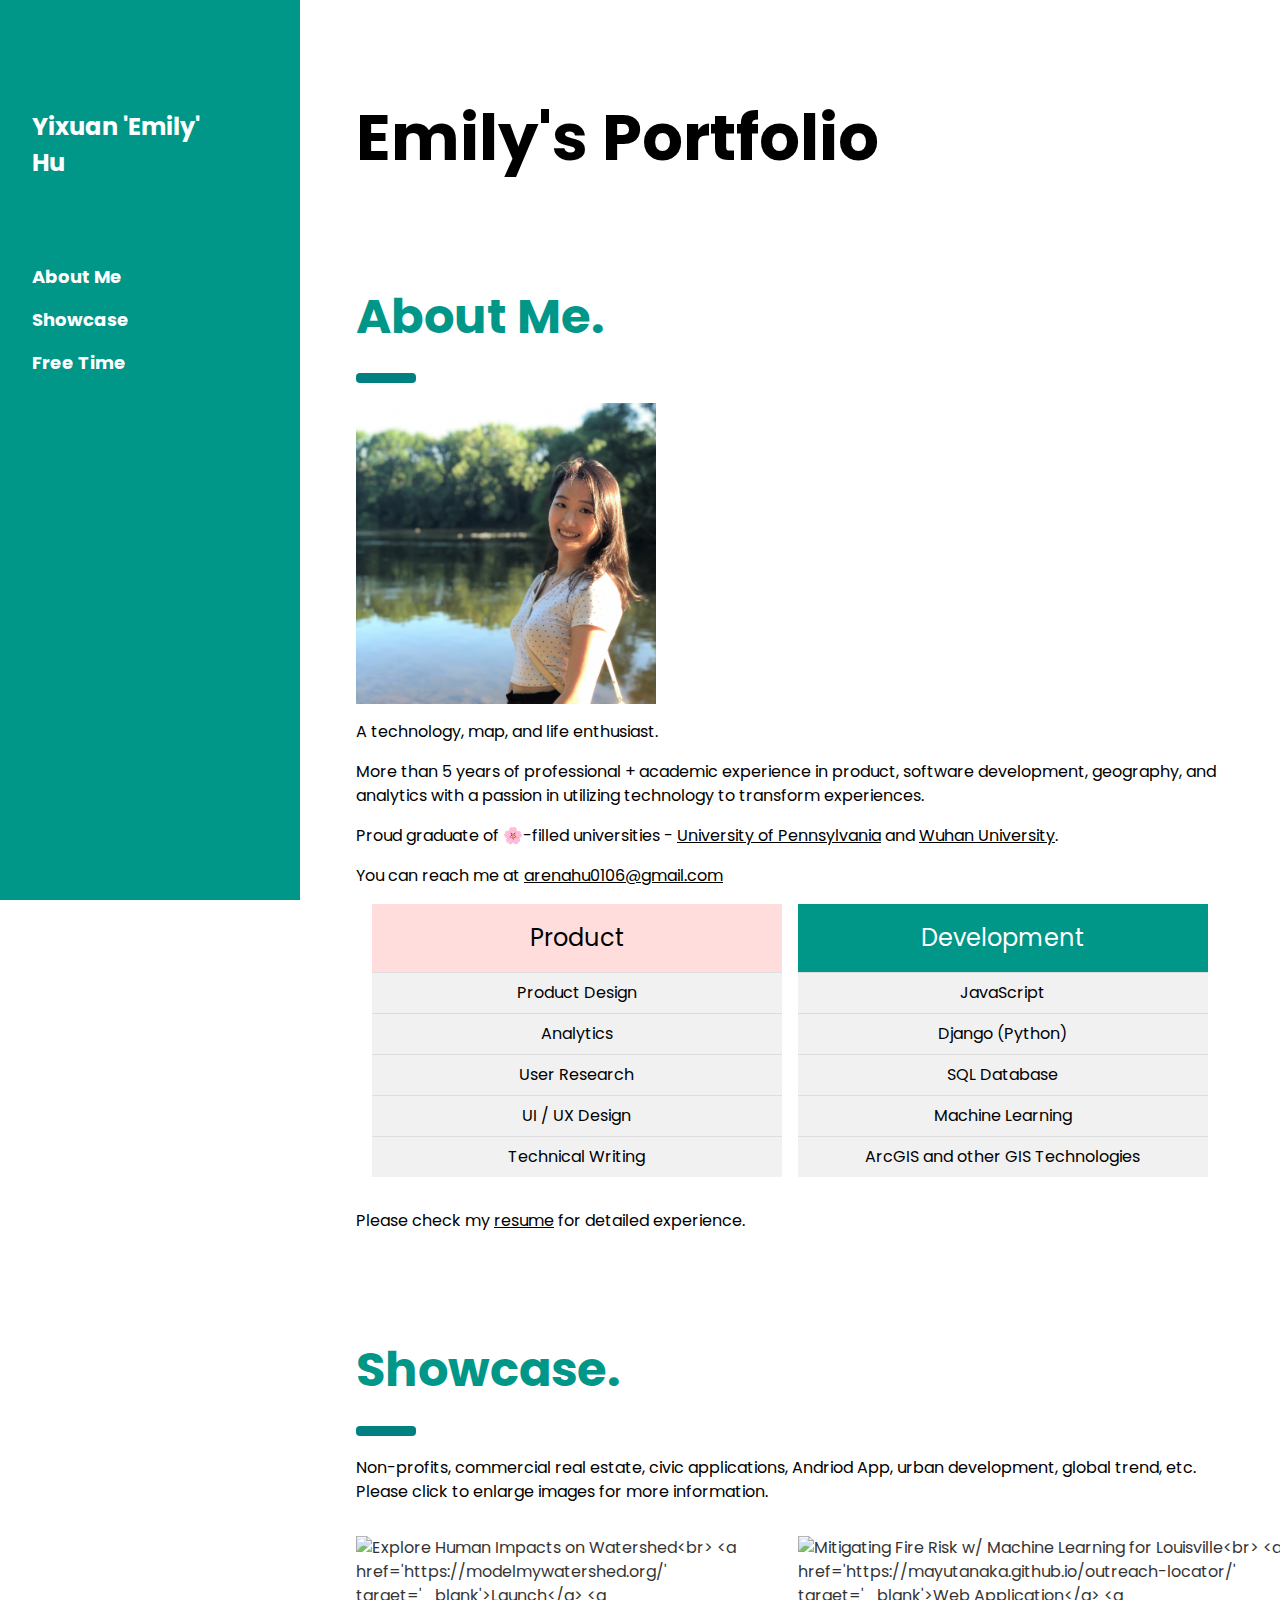
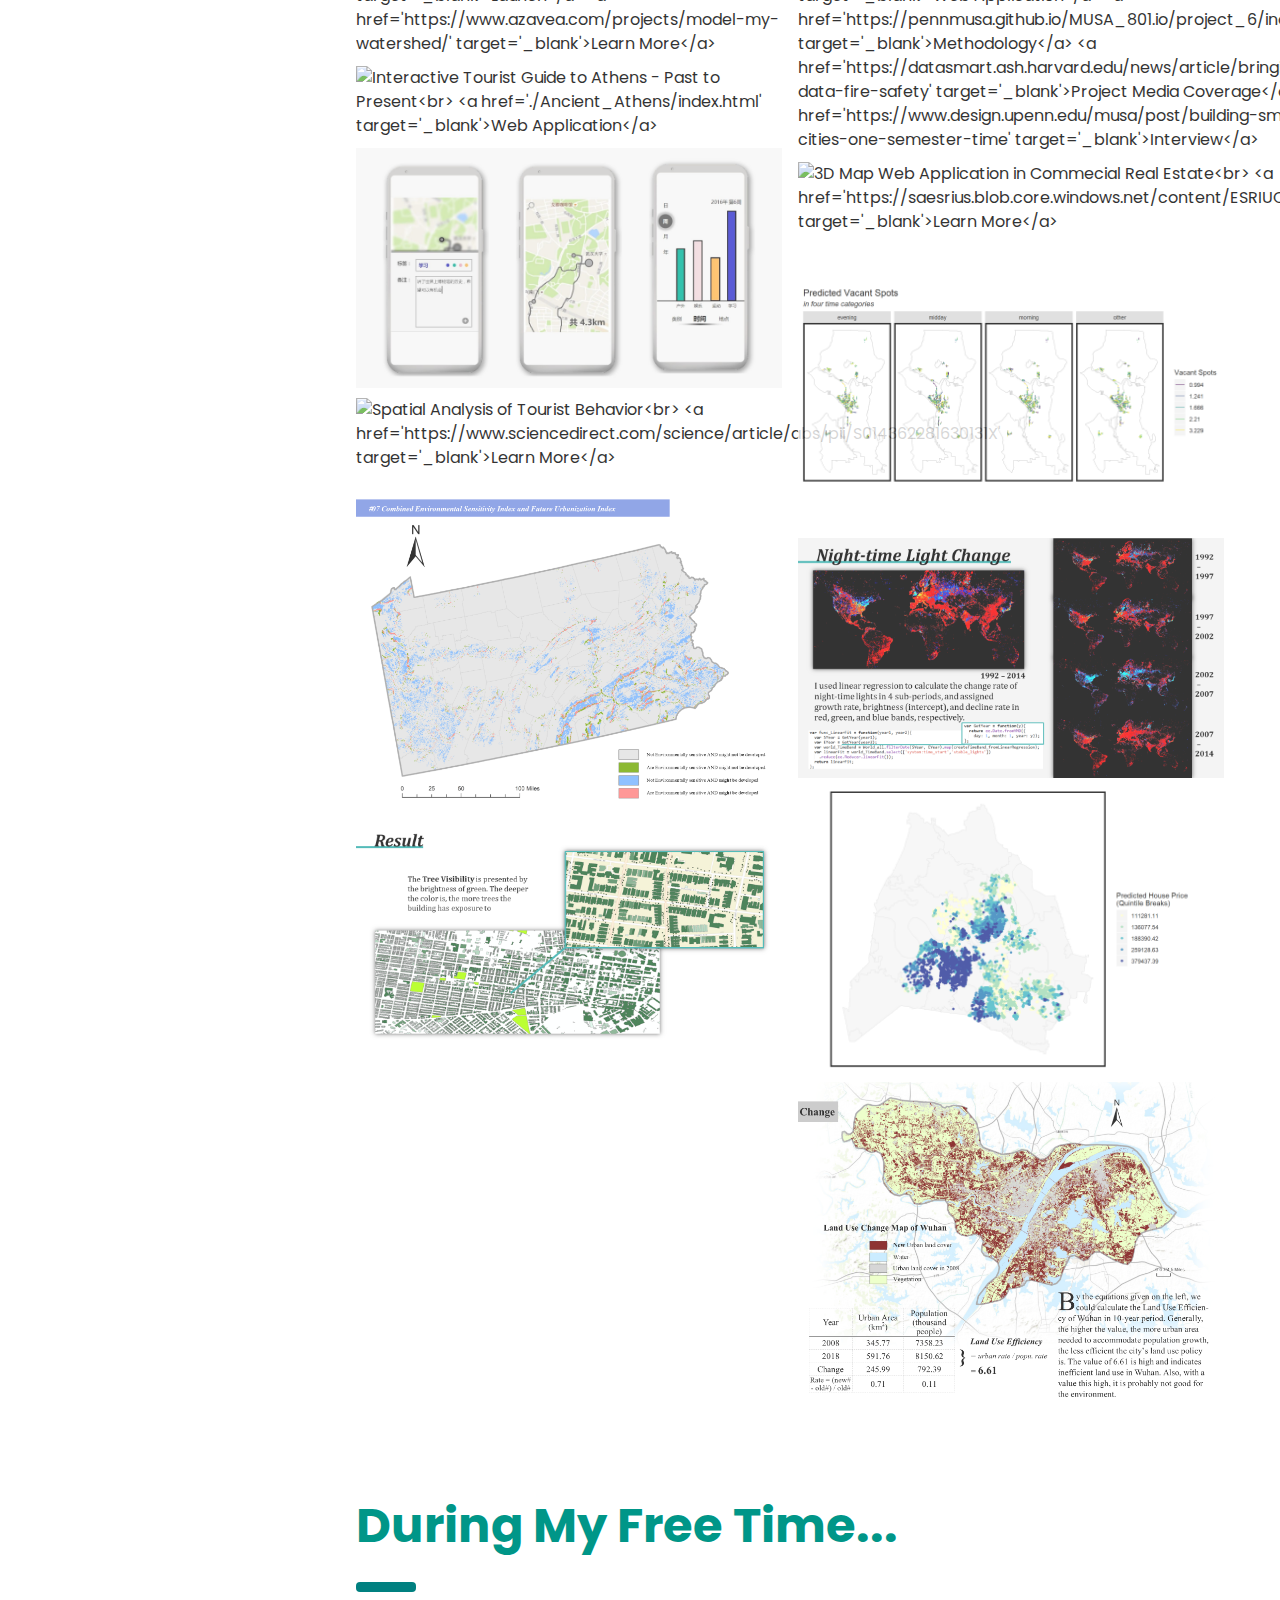
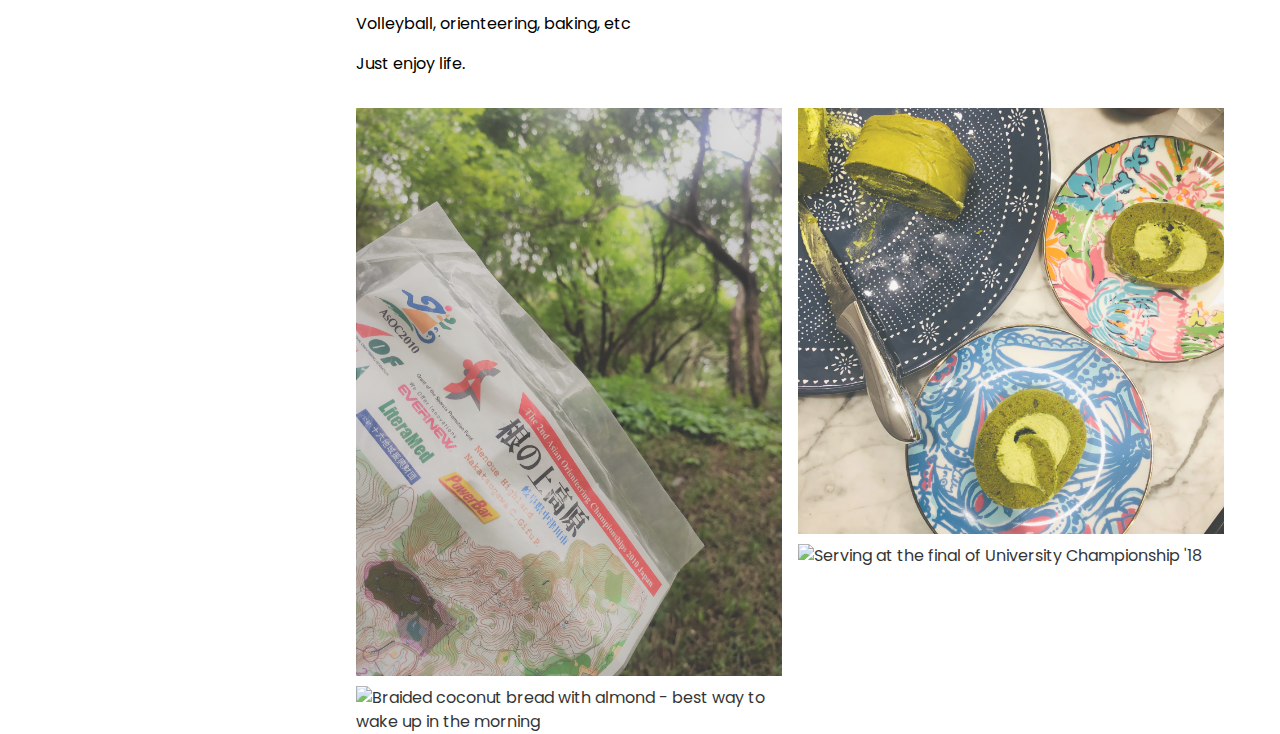
==== index.html @ 997d3859 "'portfolio'" ====
﻿<!DOCTYPE html>
<html lang="en">
<title>Emily Hu's Portfolio</title>
<meta charset="UTF-8">
<meta name="viewport" content="width=device-width, initial-scale=1">
<link rel="stylesheet" href="https://www.w3schools.com/w3css/4/w3.css">
<link rel="stylesheet" href="https://fonts.googleapis.com/css?family=Poppins">
<style>
body,h1,h2,h3,h4,h5 {font-family: "Poppins", sans-serif}
body {font-size:16px;}
.w3-half img{margin-bottom:-6px;margin-top:16px;opacity:0.8;cursor:pointer}
.w3-half img:hover{opacity:1}
.profile-pic {max-width: 300px}
</style>
<body>

<!-- Sidebar/menu -->
<nav class="w3-sidebar w3-teal w3-collapse w3-top w3-large w3-padding" style="z-index:3;width:300px;font-weight:bold;" id="mySidebar"><br>
  <a href="javascript:void(0)" onclick="w3_close()" class="w3-button w3-hide-large w3-display-topleft" style="width:100%;font-size:22px">Close Menu</a>
  <div class="w3-container">
    <h3 class="w3-padding-64"><b>Yixuan 'Emily' <br>Hu</b></h3>
  </div>
  <div class="w3-bar-block">
    <a href="#aboutme" onclick="w3_close()" class="w3-bar-item w3-button w3-hover-white">About Me</a>
    <a href="#showcase" onclick="w3_close()" class="w3-bar-item w3-button w3-hover-white">Showcase</a>
    <a href="#free" onclick="w3_close()" class="w3-bar-item w3-button w3-hover-white">Free Time</a>
  </div>
</nav>

<!-- Top menu on small screens -->
<header class="w3-container w3-top w3-hide-large w3-teal w3-xlarge w3-padding">
  <a href="javascript:void(0)" class="w3-button w3-teal w3-margin-right" onclick="w3_open()">☰</a>
  <span>Portfolio</span>
</header>

<!-- Overlay effect when opening sidebar on small screens -->
<div class="w3-overlay w3-hide-large" onclick="w3_close()" style="cursor:pointer" title="close side menu" id="myOverlay"></div>

<!-- !PAGE CONTENT! -->
<div class="w3-main" style="margin-left:340px;margin-right:40px">

<!-- About Me -->
<div class="w3-container" style="margin-top:80px">
    <h1 class="w3-jumbo"><b>Emily's Portfolio</b></h1>
</div>
  <div class="w3-container" id="aboutme" style="margin-top:75px">
    <h1 class="w3-xxxlarge w3-text-teal"><b>About Me.</b></h1>
    <hr style="width:50px;border:5px solid teal;background-color: teal" class="w3-round">
    <img src="./img/profile.jpg" border="0" class='profile-pic'>
    <p>
      A technology, map, and life enthusiast.
    </p>
    <p>
      More than 5 years of professional + academic experience in product, software development, geography, and analytics with a passion in utilizing technology to transform experiences.
    </p>
    <p>
      Proud graduate of 🌸-filled universities - <a href="https://www.34st.com/article/2021/04/cherry-blossom-spring-seasons-weather-warm-sunny-philly-sakura-culture-aboretum">University of Pennsylvania</a> and <a href="https://en.whu.edu.cn/info/1050/4379.htm">Wuhan University</a>.
    </p>
    <p>
      You can reach me at <a href="mailto:arenahu0106@gmail.com" >arenahu0106@gmail.com</a>
    </p>
    <div class="w3-row-padding">
      <div class="w3-half">
        <ul class="w3-ul w3-light-grey w3-center">
          <li class="w3-pale-red w3-xlarge w3-padding-16">Product</li>
          <li class="w3-padding-8">Product Design</li>
          <li class="w3-padding-8">Analytics</li>
          <li class="w3-padding-8">User Research</li>
          <li class="w3-padding-8">UI / UX Design</li>
          <li class="w3-padding-8">Technical Writing</li>
        </ul>
      </div>
      <div class="w3-half w3-margin-bottom">
        <ul class="w3-ul w3-light-grey w3-center">
          <li class="w3-teal w3-xlarge w3-padding-16">Development</li>
          <li class="w3-padding-8">JavaScript</li>
          <li class="w3-padding-8">Django (Python)</li>
          <li class="w3-padding-8">SQL Database</li>
          <li class="w3-padding-8">Machine Learning</li>
          <li class="w3-padding-8">ArcGIS and other GIS Technologies</li>
        </ul>
      </div>
    </div>
    <p>
      Please check my <a href="https://drive.google.com/file/d/1vLIqRs02zDh-eh10M-eDD3IR9xLikDZR/view?usp=sharing" target='_blank'>resume</a> for detailed experience.
    </p>
  </div>

  <!-- Product Showcase -->
  <div class="w3-container" id="showcase" style="margin-top:75px">
    <h1 class="w3-xxxlarge w3-text-teal"><b>Showcase.</b></h1>
        <hr style="width:50px;border:5px solid teal;background-color: teal" class="w3-round">
    <p>Non-profits, commercial real estate, civic applications, Andriod App, urban development, global trend, etc. Please click to enlarge images for more information.</p>
  </div>
  <!-- Photo grid (modal) -->
  <div class="w3-row-padding">
    <div class="w3-half">
      <img src="https://2rct3i2488gxf9jvb1lqhek9-wpengine.netdna-ssl.com/wp-content/uploads/2020/06/MMW_browser.png"
           style="width:100%" onclick="onClick(this)"
           alt="Explore Human Impacts on Watershed<br>
           <a href='https://modelmywatershed.org/' target='_blank'>Launch</a>
           <a href='https://www.azavea.com/projects/model-my-watershed/' target='_blank'>Learn More</a>">
      <img src="./img/athens.jpg"
           style="width:100%" onclick="onClick(this)"
           alt="Interactive Tourist Guide to Athens - Past to Present<br>
           <a href='./Ancient_Athens/index.html' target='_blank'>Web Application</a>
           ">
      <img src="./img/diary.jpg"
           style="width:100%" onclick="onClick(this)"
           alt="Time Diary - analyzes and visualizes users’ daily path and highlights to encourage a healthier lifestyle<br>">
      <img src="./img/paper.jpg"
                     style="width:100%" onclick="onClick(this)"
                     alt="Spatial Analysis of Tourist Behavior<br>
                          <a href='https://www.sciencedirect.com/science/article/abs/pii/S014362281630131X' target='_blank'>Learn More</a>">
      <img src="./img/suitability.png"
           style="width:100%" onclick="onClick(this)"
           alt="Development Suitability in Pennsylvania<br>
                <a href='https://drive.google.com/open?id=1qwiqSDg0pPUQ-IqV9jmA7sgLiDTf9fHY' target='_blank'>Learn More</a>">
      <img src="./img/ArcPy.png"
                     style="width:100%" onclick="onClick(this)"
                     alt="Assessing Greenery Visibility using ArcPy<br>
                          <a href='https://drive.google.com/open?id=11ki7lRCLruRtwHLsvHy9whS2gpHoBaR2' target='_blank'>Learn More</a>">

    </div>
    <div class="w3-half">
      <img src="./img/fire.jpg"
           style="width:100%" onclick="onClick(this)"
           alt="Mitigating Fire Risk w/ Machine Learning for Louisville<br>
           <a href='https://mayutanaka.github.io/outreach-locator/' target='_blank'>Web Application</a>
           <a href='https://pennmusa.github.io/MUSA_801.io/project_6/index.html' target='_blank'>Methodology</a>
           <a href='https://datasmart.ash.harvard.edu/news/article/bringing-big-data-fire-safety' target='_blank'>Project Media Coverage</a>
           <a href='https://www.design.upenn.edu/musa/post/building-smarter-cities-one-semester-time' target='_blank'>Interview</a>
           ">
      <img src="https://knowledgecubed.com/wp-content/uploads/2020/12/3D-Buildings.jpg"
                style="width:100%" onclick="onClick(this)"
                alt="3D Map Web Application in Commecial Real Estate<br>
                <a href='https://saesrius.blob.core.windows.net/content/ESRIUC/Crowsourcing_061520.mp4' target='_blank'>Learn More</a>">

      <img src="./img/parking.png"
           style="width:100%" onclick="onClick(this)"
      		 alt="Predicting Vacant Parking Spots in Seattle<br>
							 <a href='https://yixuanhu0106.github.io/RMD01.html' target='_blank'>Learn More</a>">
      <img src="./img/GEE.png" style="width:100%" onclick="onClick(this)"
					 alt="Global Human Activity Trend<br>
								<a href='https://drive.google.com/open?id=19iM2XbmKKYC9aYj5p1P35T7m2BKTeAPN' target='_blank'>Learn More</a>">
      <img src="./img/Nashville.png"
           style="width:100%" onclick="onClick(this)"
	   alt="Predicting Housing Prices in Nashville<br>
			          <a href='https://yixuanhu0106.github.io/Nashville_housing_price.html' target='_blank'>Learn More</a>">
      <img src="./img/Wuhan.png" style="width:100%" onclick="onClick(this)"
           alt="Land Use Efficiency<br>
                <a href='https://drive.google.com/open?id=155SP4jd1F0AjwVhTpZEN6_FoGvreNcPo' target='_blank'>Learn More</a>">
    </div>
  </div>

  <!-- Modal for full size images on click-->
  <div id="modal01" class="w3-modal w3-black" style="padding-top:0" onclick="this.style.display='none'">
    <span class="w3-button w3-black w3-xxlarge w3-display-topright">×</span>
    <div class="w3-modal-content w3-animate-zoom w3-center w3-transparent w3-padding-64">
      <img id="img01" class="w3-image">
      <p id="caption"></p>
    </div>
  </div>

  <!-- Free Time.. -->
  <div class="w3-container" id="free" style="margin-top:75px">
    <h1 class="w3-xxxlarge w3-text-teal"><b>During My Free Time...</b></h1>
        <hr style="width:50px;border:5px solid teal;background-color: teal" class="w3-round">
    <p>Volleyball, orienteering, baking, etc</p>
    <p>Just enjoy life.</p>
  </div>

  <!-- Photo grid (modal) -->
  <div class="w3-row-padding">
    <div class="w3-half">
      <img src="./img/orienteering.jpg"
           style="width:100%" onclick="onClick(this)"
           alt="The map used at Asian Championship '14, winning bronze 🥉 for short distance competition in Aichi, Japan">
      <img src="./img/pastry.jpg"
           style="width:100%" onclick="onClick(this)"
           alt="Braided coconut bread with almond - best way to wake up in the morning">
    </div>
    <div class="w3-half">
      <img src="./img/roll.jpeg"
           style="width:100%" onclick="onClick(this)"
           alt="Matcha Swiss Roll">
      <img src="./img/Volleyball.jpg"
                style="width:100%" onclick="onClick(this)"
                alt="Serving at the final of University Championship '18">
    </div>
  </div>

  <!-- Modal for full size images on click-->
  <div id="modal01" class="w3-modal w3-black" style="padding-top:0" onclick="this.style.display='none'">
    <span class="w3-button w3-black w3-xxlarge w3-display-topright">×</span>
    <div class="w3-modal-content w3-animate-zoom w3-center w3-transparent w3-padding-64">
      <img id="img01" class="w3-image">
      <p id="caption"></p>
    </div>
  </div>

<!-- End page content -->
</div>

<script>
// Script to open and close sidebar
function w3_open() {
  document.getElementById("mySidebar").style.display = "block";
  document.getElementById("myOverlay").style.display = "block";
}

function w3_close() {
  document.getElementById("mySidebar").style.display = "none";
  document.getElementById("myOverlay").style.display = "none";
}

// Modal Image Gallery
function onClick(element) {
  document.getElementById("img01").src = element.src;
  document.getElementById("modal01").style.display = "block";
  var captionText = document.getElementById("caption");
  captionText.innerHTML = element.alt;
}
</script>

</body>
</html>
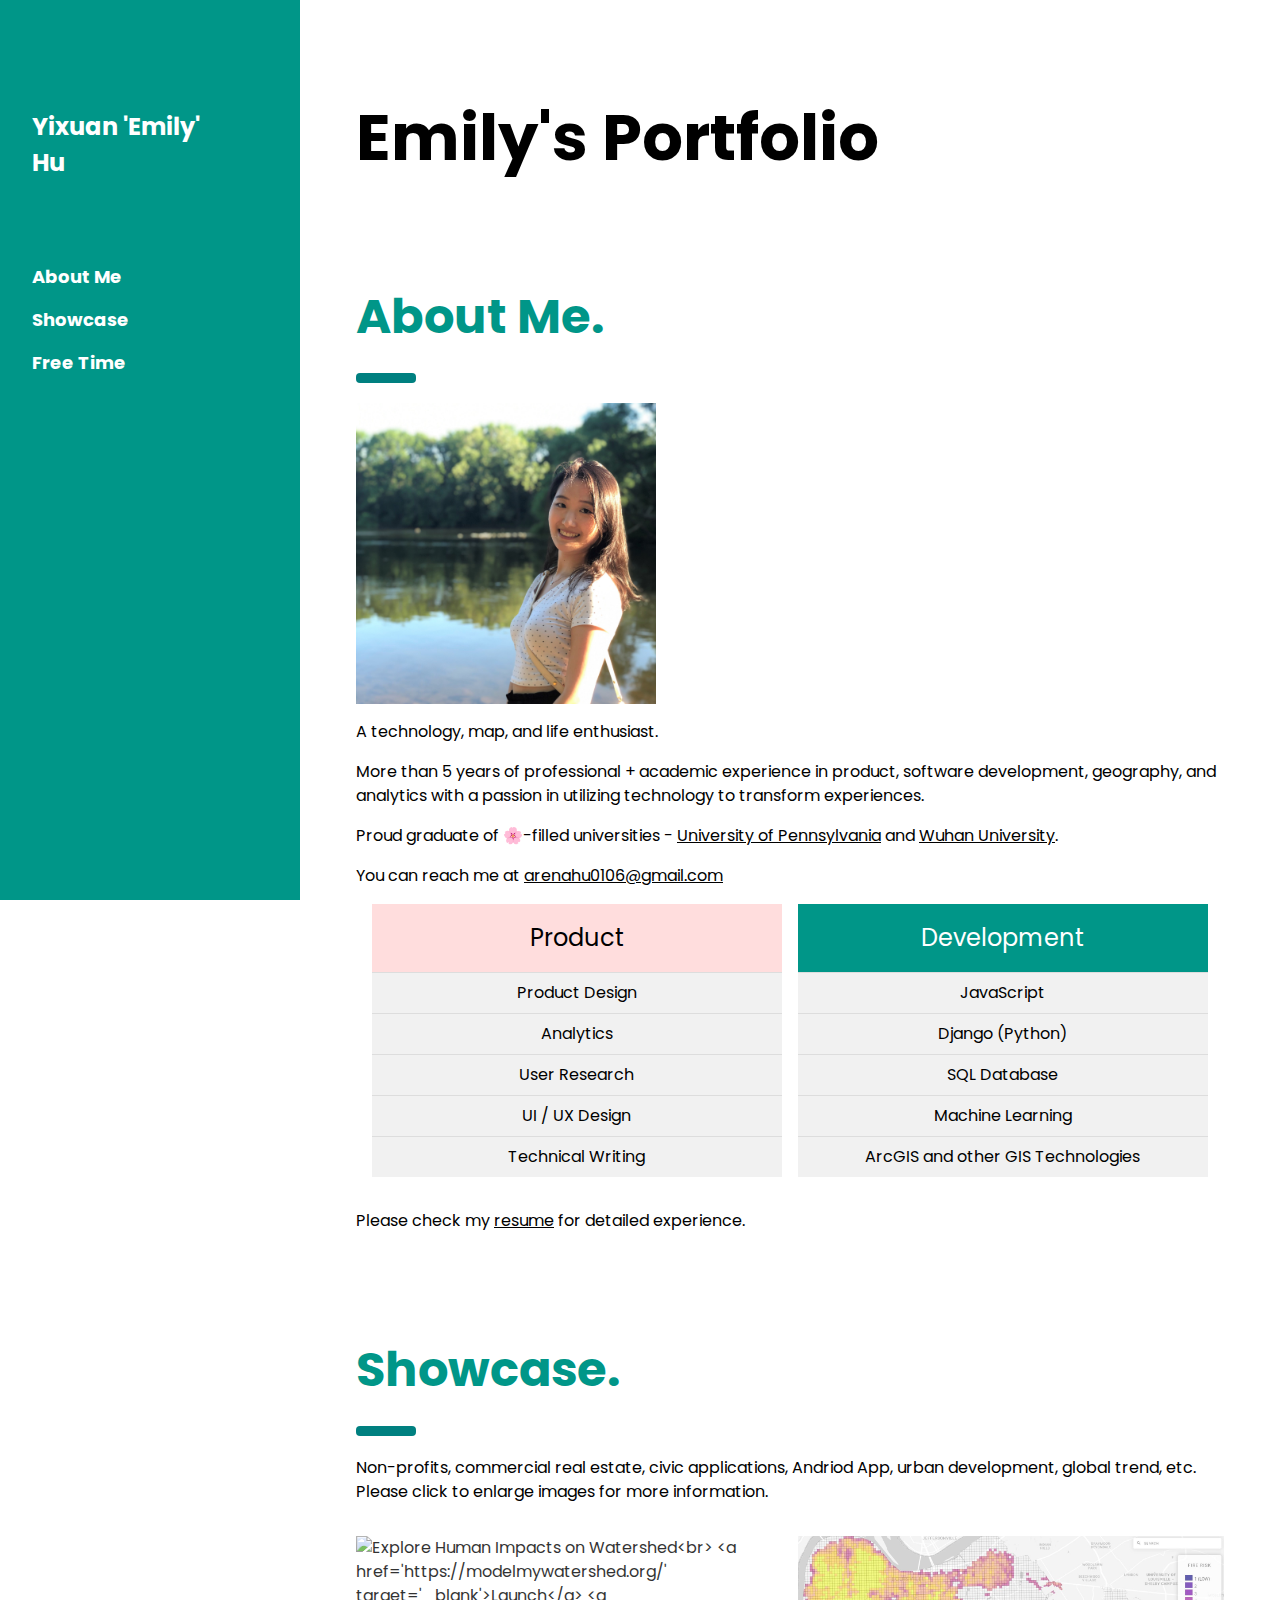
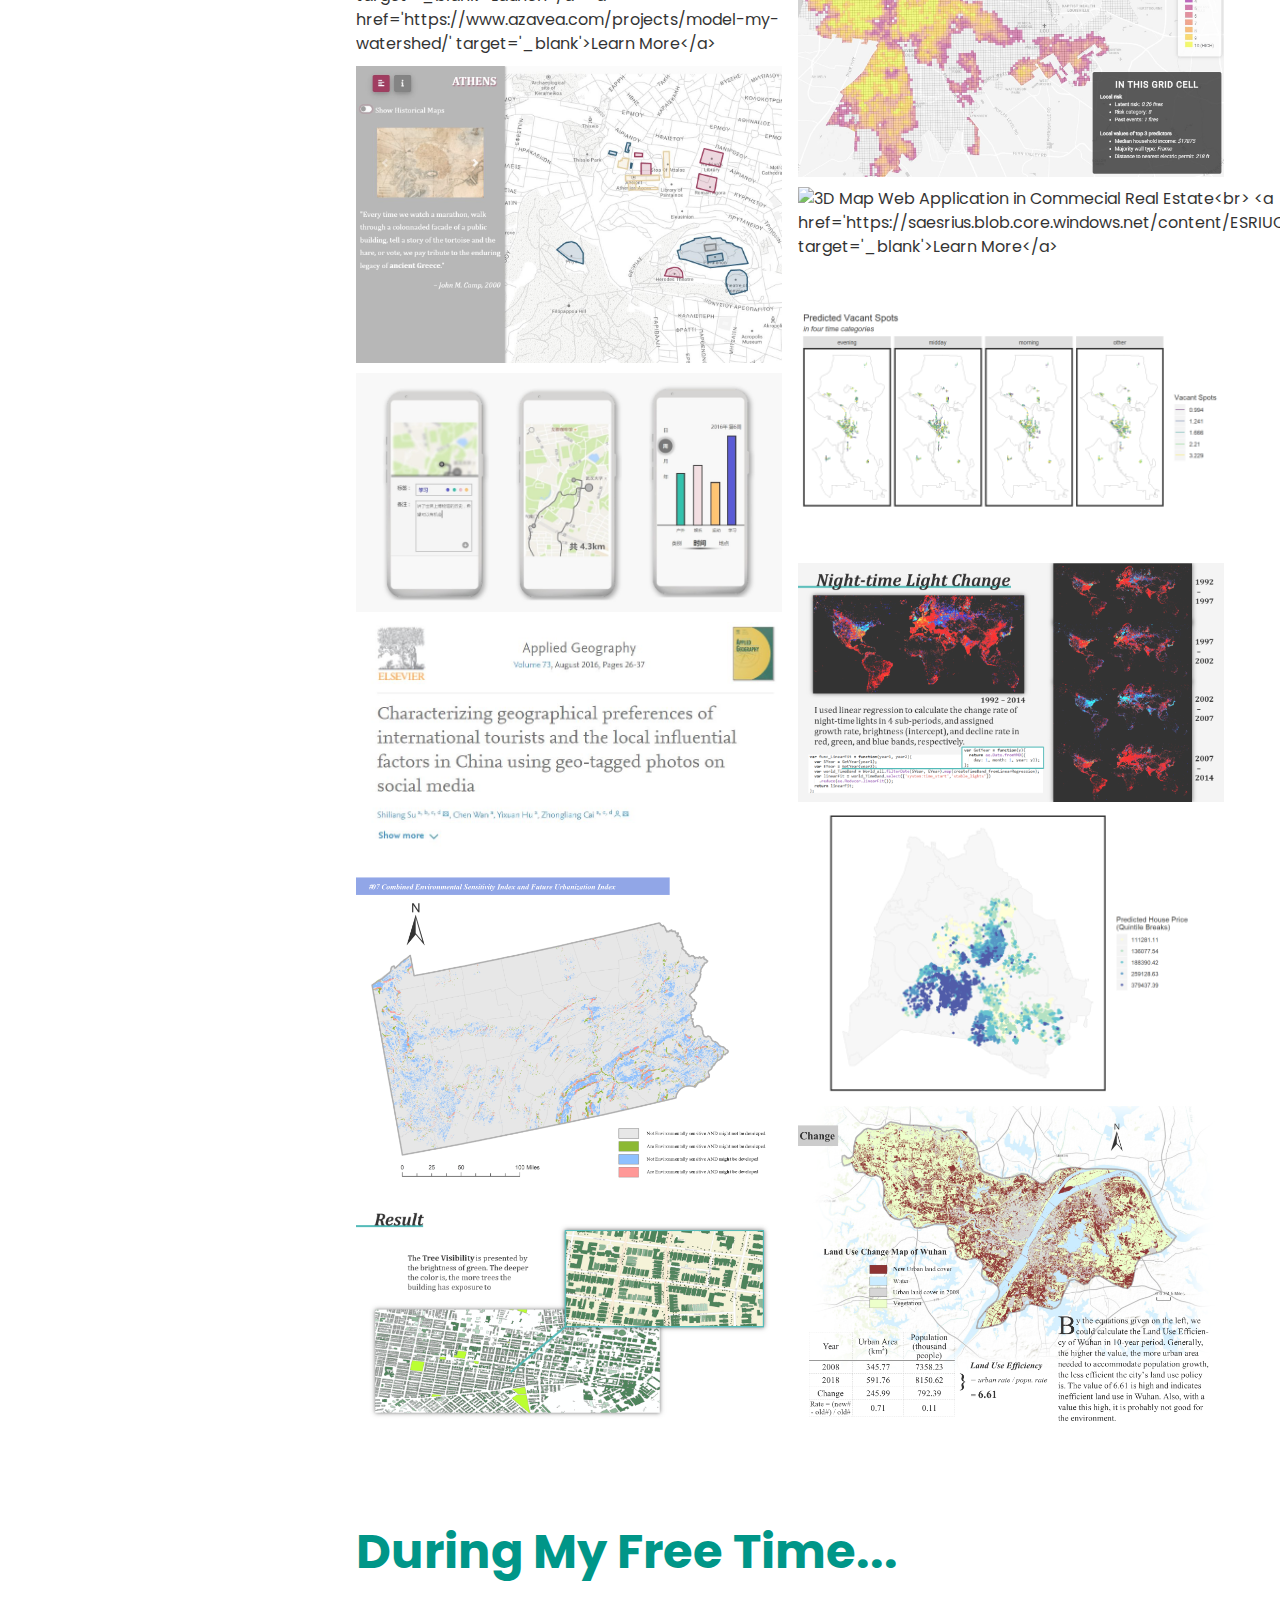
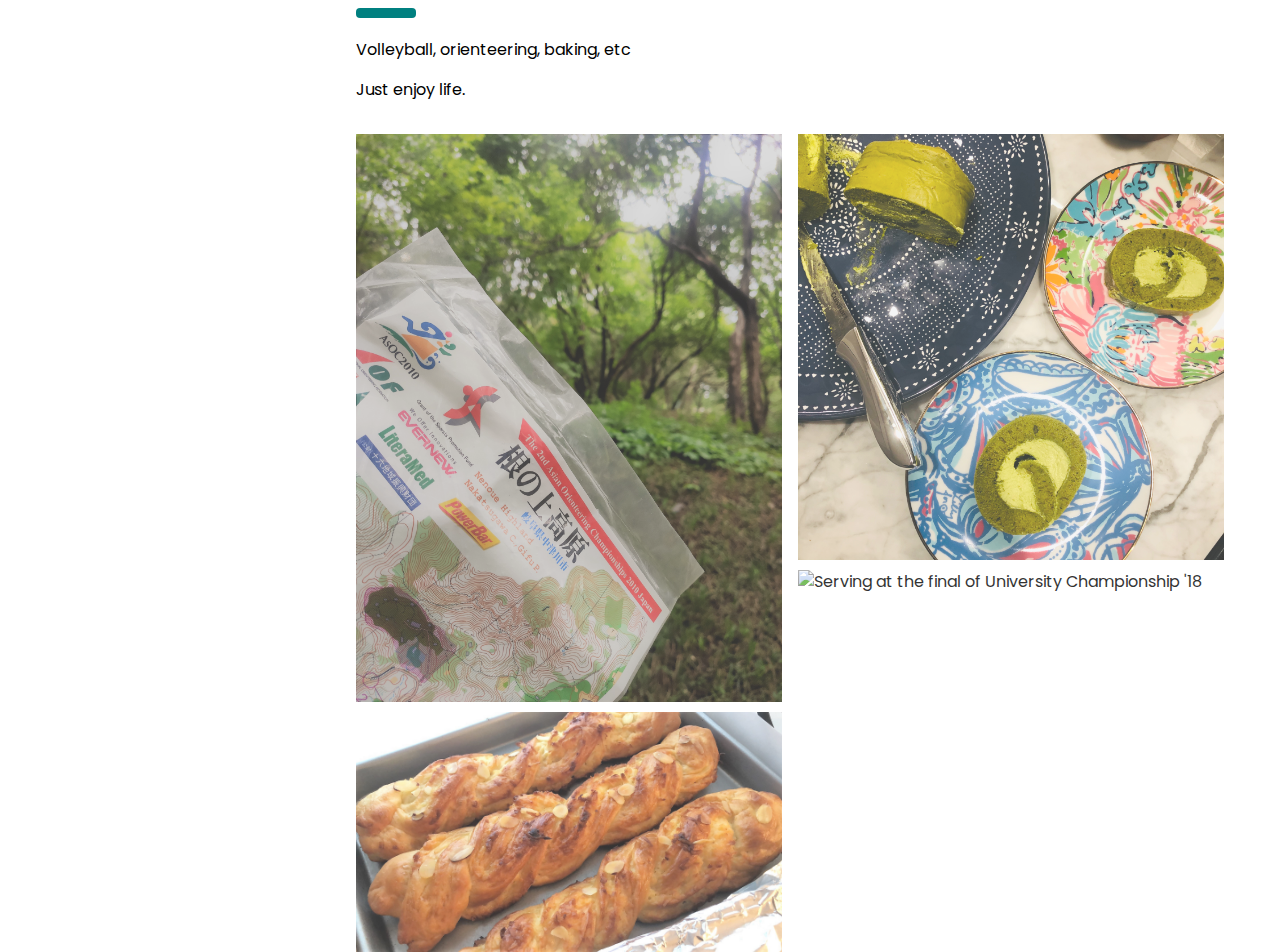
==== commit 16f21393: "fix picture path name in index.html" ====
--- a/index.html
+++ b/index.html
@@ -100,7 +100,7 @@
            alt="Explore Human Impacts on Watershed<br>
            <a href='https://modelmywatershed.org/' target='_blank'>Launch</a>
            <a href='https://www.azavea.com/projects/model-my-watershed/' target='_blank'>Learn More</a>">
-      <img src="./img/athens.jpg"
+      <img src="./img/athens.JPG"
            style="width:100%" onclick="onClick(this)"
            alt="Interactive Tourist Guide to Athens - Past to Present<br>
            <a href='./Ancient_Athens/index.html' target='_blank'>Web Application</a>
@@ -108,7 +108,7 @@
       <img src="./img/diary.jpg"
            style="width:100%" onclick="onClick(this)"
            alt="Time Diary - analyzes and visualizes users’ daily path and highlights to encourage a healthier lifestyle<br>">
-      <img src="./img/paper.jpg"
+      <img src="./img/paper.JPG"
                      style="width:100%" onclick="onClick(this)"
                      alt="Spatial Analysis of Tourist Behavior<br>
                           <a href='https://www.sciencedirect.com/science/article/abs/pii/S014362281630131X' target='_blank'>Learn More</a>">
@@ -123,7 +123,7 @@
 
     </div>
     <div class="w3-half">
-      <img src="./img/fire.jpg"
+      <img src="./img/fire.JPG"
            style="width:100%" onclick="onClick(this)"
            alt="Mitigating Fire Risk w/ Machine Learning for Louisville<br>
            <a href='https://mayutanaka.github.io/outreach-locator/' target='_blank'>Web Application</a>
@@ -176,7 +176,7 @@
       <img src="./img/orienteering.jpg"
            style="width:100%" onclick="onClick(this)"
            alt="The map used at Asian Championship '14, winning bronze 🥉 for short distance competition in Aichi, Japan">
-      <img src="./img/pastry.jpg"
+      <img src="./img/pastry.JPG"
            style="width:100%" onclick="onClick(this)"
            alt="Braided coconut bread with almond - best way to wake up in the morning">
     </div>
@@ -184,7 +184,7 @@
       <img src="./img/roll.jpeg"
            style="width:100%" onclick="onClick(this)"
            alt="Matcha Swiss Roll">
-      <img src="./img/Volleyball.jpg"
+      <img src="./img/Volleyball.JPG"
                 style="width:100%" onclick="onClick(this)"
                 alt="Serving at the final of University Championship '18">
     </div>
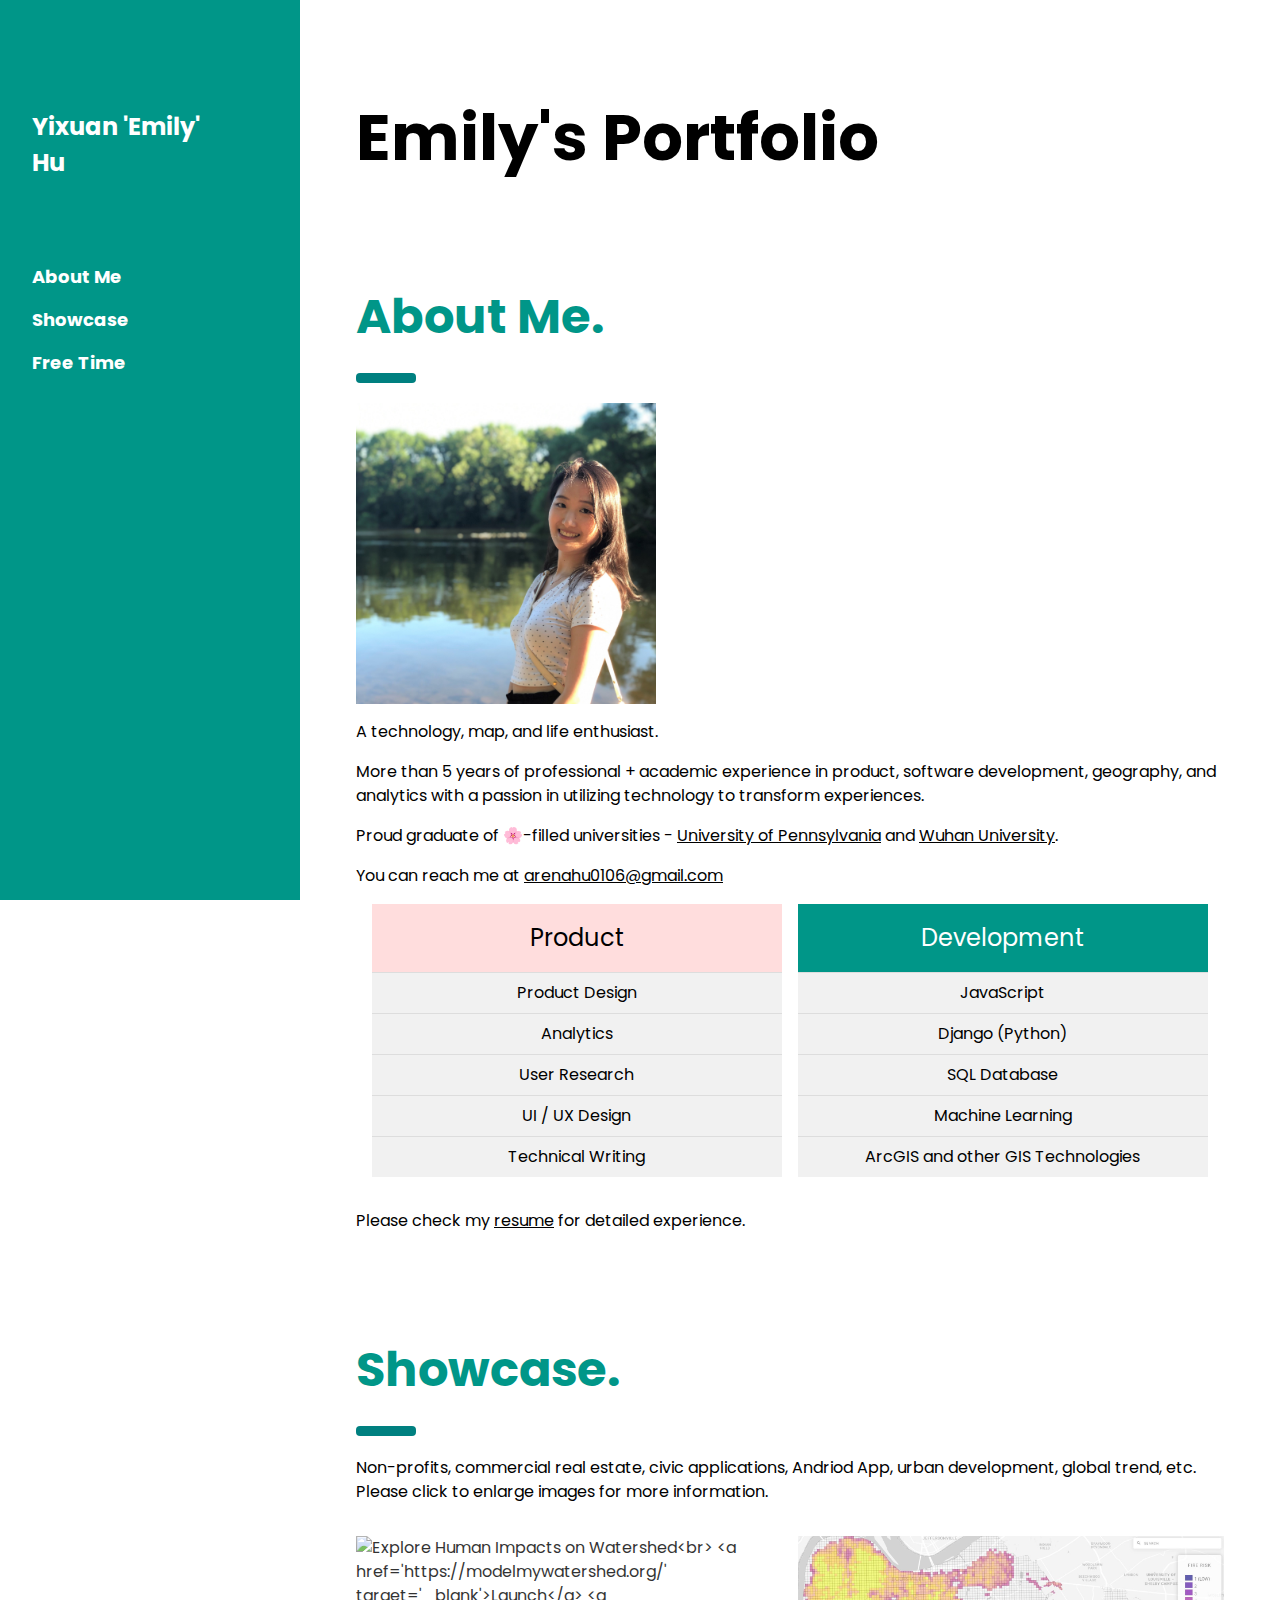
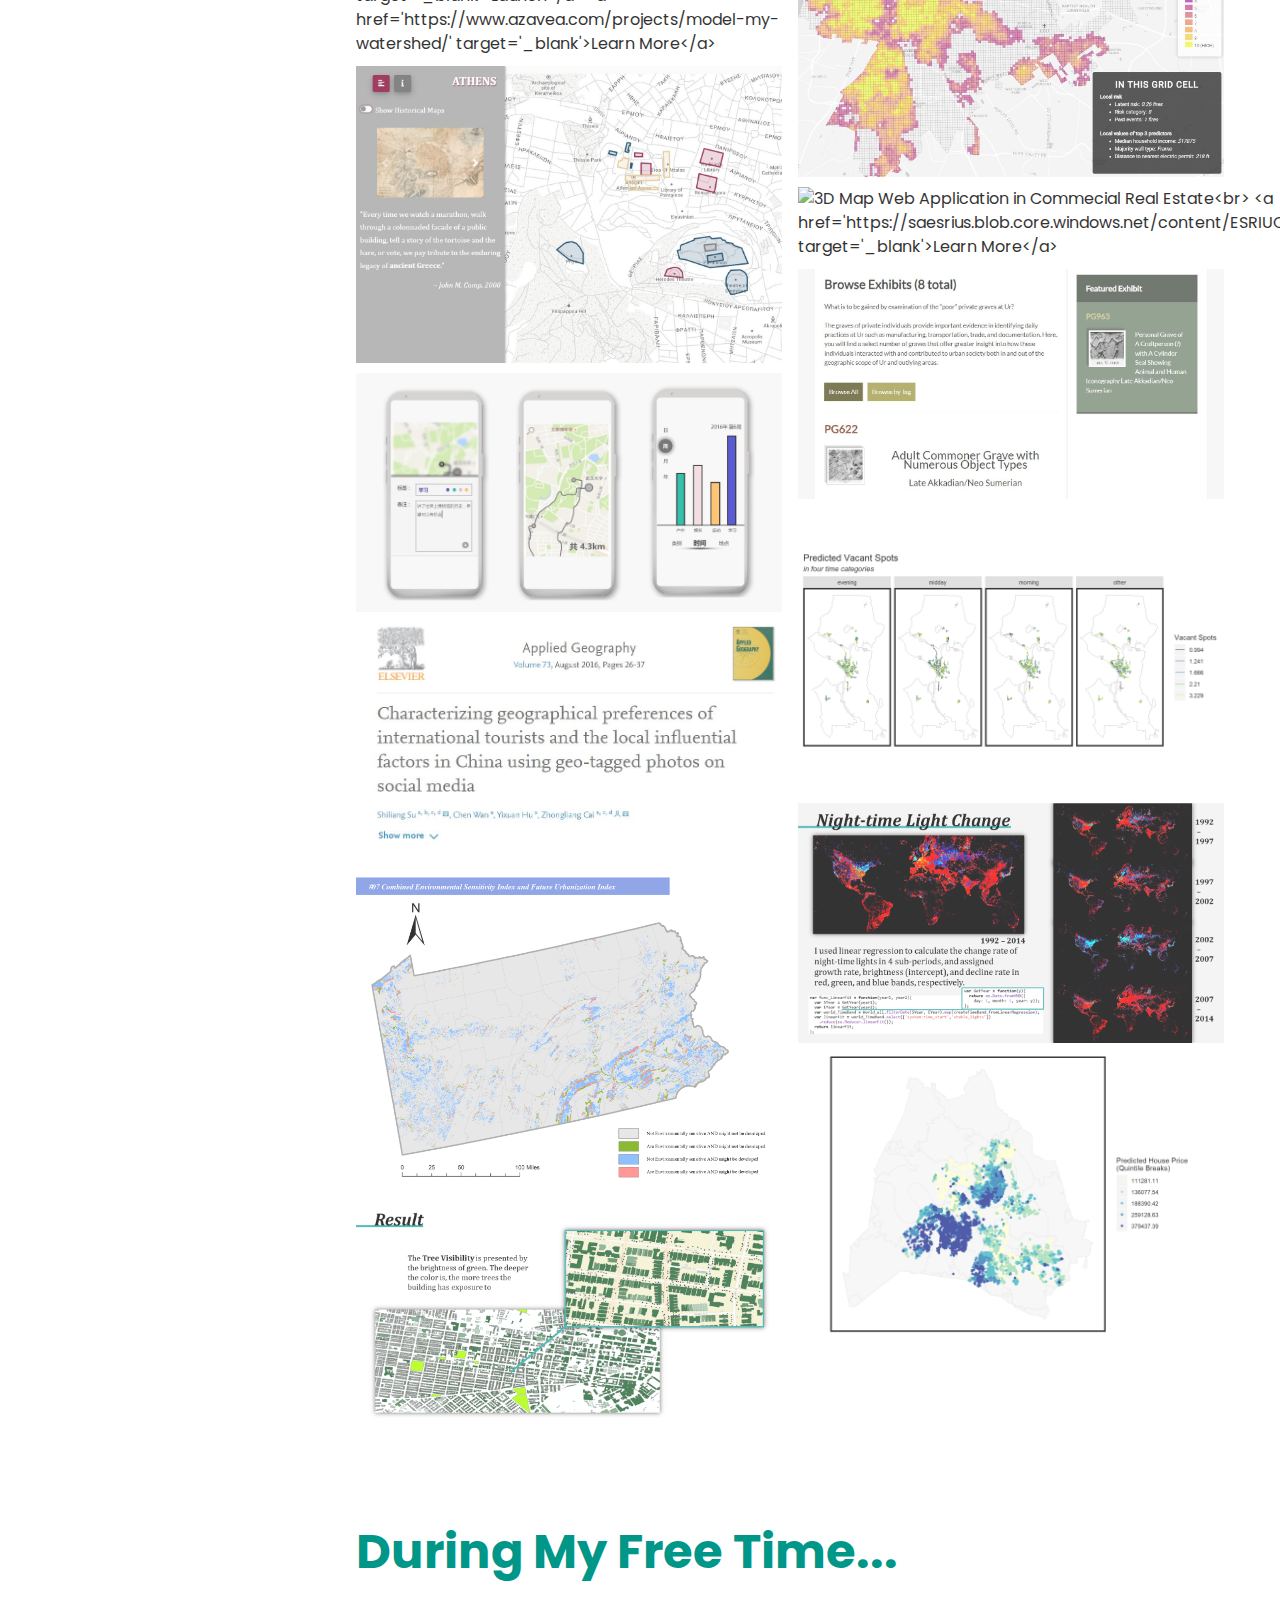
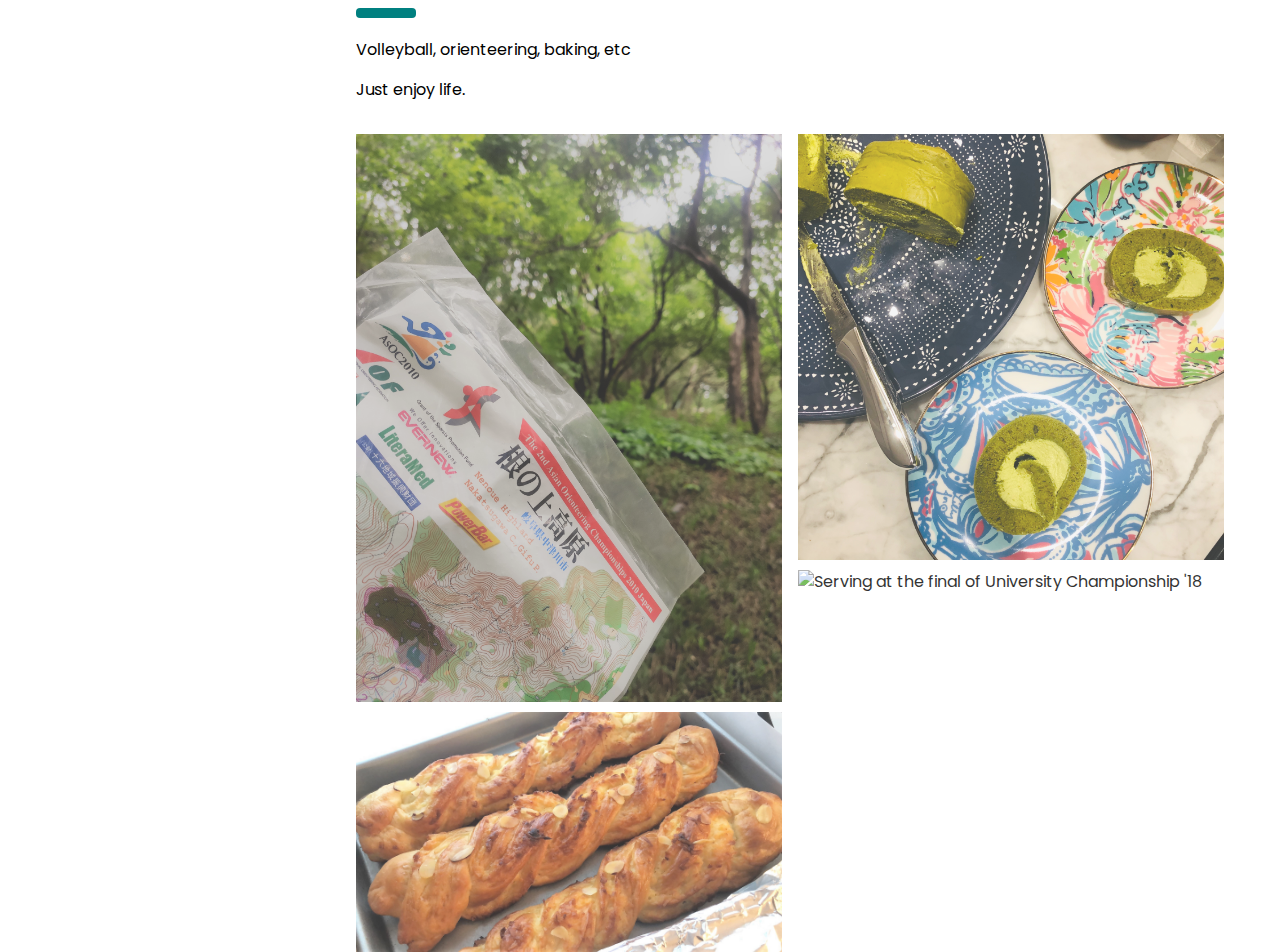
==== commit d2843c54: "Add digital Ur project and delete Wuhan landuse" ====
--- a/index.html
+++ b/index.html
@@ -82,7 +82,7 @@
       </div>
     </div>
     <p>
-      Please check my <a href="https://drive.google.com/file/d/1vLIqRs02zDh-eh10M-eDD3IR9xLikDZR/view?usp=sharing" target='_blank'>resume</a> for detailed experience.
+      Please check my <a href="https://drive.google.com/file/d/1DOY-fczCkJj2vkRyfFF6sZ3iG9ihtsNv/view?usp=sharing" target='_blank'>resume</a> for detailed experience.
     </p>
   </div>
 
@@ -135,6 +135,10 @@
                 style="width:100%" onclick="onClick(this)"
                 alt="3D Map Web Application in Commecial Real Estate<br>
                 <a href='https://saesrius.blob.core.windows.net/content/ESRIUC/Crowsourcing_061520.mp4' target='_blank'>Learn More</a>">
+      <img src="./img/ur.JPG"
+                     style="width:100%" onclick="onClick(this)"
+                		 alt="Digital Exploration of the Ancient City of Ur<br>
+          							 <a href='https://pennds.org/digital_ur/' target='_blank'>Learn More</a>">
 
       <img src="./img/parking.png"
            style="width:100%" onclick="onClick(this)"
@@ -147,9 +151,6 @@
            style="width:100%" onclick="onClick(this)"
 	   alt="Predicting Housing Prices in Nashville<br>
 			          <a href='https://yixuanhu0106.github.io/Nashville_housing_price.html' target='_blank'>Learn More</a>">
-      <img src="./img/Wuhan.png" style="width:100%" onclick="onClick(this)"
-           alt="Land Use Efficiency<br>
-                <a href='https://drive.google.com/open?id=155SP4jd1F0AjwVhTpZEN6_FoGvreNcPo' target='_blank'>Learn More</a>">
     </div>
   </div>
 
